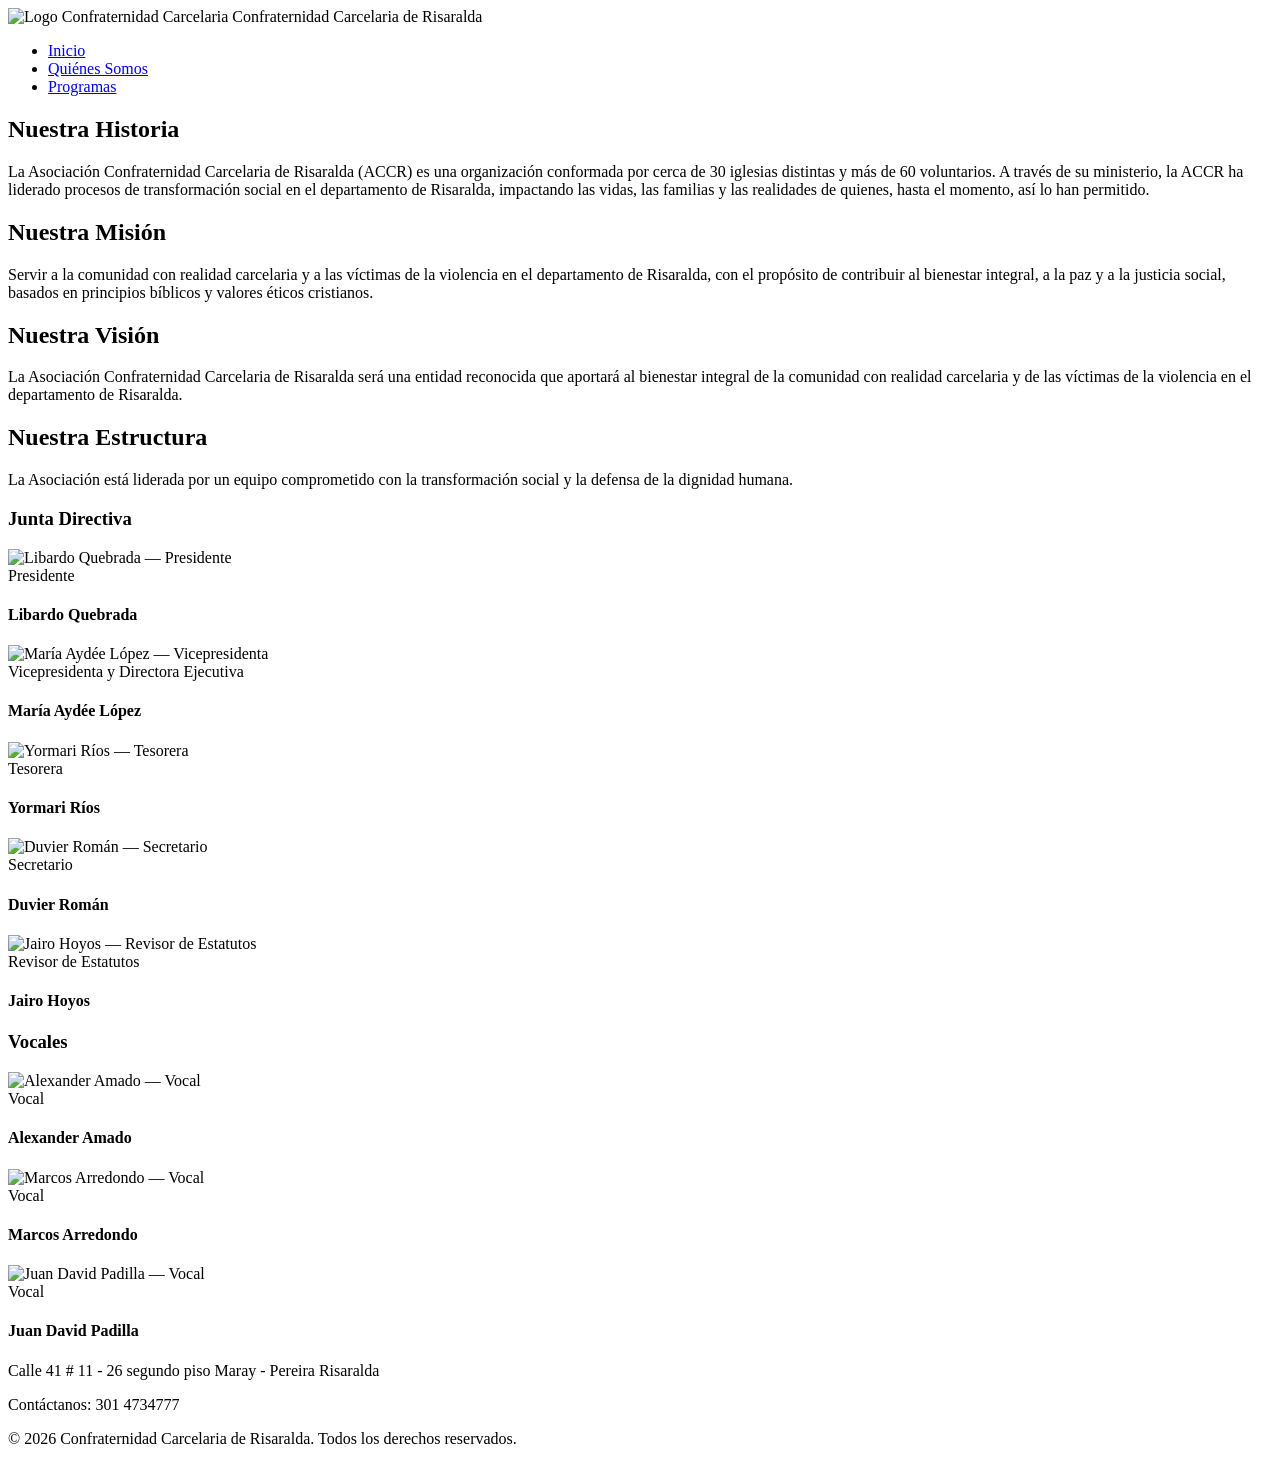
==== nosotros.html @ f4ebec33 "Renombramiento nosotros. to nosotros.html" ====
<!DOCTYPE html>
<html lang="es">
<head>
    <meta charset="UTF-8">
    <meta name="viewport" content="width=device-width, initial-scale=1.0">
    <title>Quiénes Somos | Confraternidad Carcelaria de Risaralda</title>
    <link rel="icon" href="/Multimedia/logo_sin_fondo.png">
    <link rel="stylesheet" href="/css/nosotros.css">
</head>
<body>

    <header class="main-header">
        <nav class="nav-container">
            <div class="logo">
                <img src="/Multimedia/logo_sin_fondo.png" alt="Logo Confraternidad Carcelaria" class="logo-img">
                <span>Confraternidad Carcelaria de Risaralda</span>
            </div>
            <ul class="nav-links">
                <li><a href="/html/index.html">Inicio</a></li>
                <li><a href="/html/nosotros.html">Quiénes Somos</a></li>
                <li><a href="/html/programas.html">Programas</a></li>
            </ul>
        </nav>
    </header>

    <main class="content-wrapper">

        <section class="history-section">
            <h2>Nuestra Historia</h2>
            <p>La Asociación Confraternidad Carcelaria de Risaralda (ACCR) es una organización conformada por cerca de 30 iglesias distintas y más de 60 voluntarios. A través de su ministerio, la ACCR ha liderado procesos de transformación social en el departamento de Risaralda, impactando las vidas, las familias y las realidades de quienes, hasta el momento, así lo han permitido.</p>
        </section>

        <section class="approach-section">
            <h2>Nuestra Misión</h2>
            <div class="approach-grid">
                <div class="approach-item">
                    <p>Servir a la comunidad con realidad carcelaria y a las víctimas de la violencia en el departamento de Risaralda, con el propósito de contribuir al bienestar integral, a la paz y a la justicia social, basados en principios bíblicos y valores éticos cristianos.</p>
                </div>
            </div>
        </section>

        <section class="vision">
            <h2>Nuestra Visión</h2>
            <p>La Asociación Confraternidad Carcelaria de Risaralda será una entidad reconocida que aportará al bienestar integral de la comunidad con realidad carcelaria y de las víctimas de la violencia en el departamento de Risaralda.</p>
        </section>

        <section class="structure">
            <h2>Nuestra Estructura</h2>
            <p class="structure-intro">La Asociación está liderada por un equipo comprometido con la transformación social y la defensa de la dignidad humana.</p>

            <div class="structure-group">
                <h3 class="group-label">Junta Directiva</h3>
                <div class="members-grid members-grid--main">

                    <div class="member-card member-card--featured">
                        <div class="member-photo">
                            <img src="/Multimedia/Presidente.png" alt="Libardo Quebrada — Presidente">
                        </div>
                        <div class="member-info">
                            <span class="member-role">Presidente</span>
                            <h4 class="member-name">Libardo Quebrada</h4>
                        </div>
                    </div>

                    <div class="member-card member-card--featured">
                        <div class="member-photo">
                            <img src="/Multimedia/Vicepresidente.png" alt="María Aydée López — Vicepresidenta">
                        </div>
                        <div class="member-info">
                            <span class="member-role">Vicepresidenta y Directora Ejecutiva</span>
                            <h4 class="member-name">María Aydée López</h4>
                        </div>
                    </div>

                    <div class="member-card member-card--featured">
                        <div class="member-photo">
                            <img src="/Multimedia/Tesorera.png" alt="Yormari Ríos — Tesorera">
                        </div>
                        <div class="member-info">
                            <span class="member-role">Tesorera</span>
                            <h4 class="member-name">Yormari Ríos</h4>
                        </div>
                    </div>

                    <div class="member-card member-card--featured">
                        <div class="member-photo">
                            <img src="/Multimedia/secretario.png" alt="Duvier Román — Secretario">
                        </div>
                        <div class="member-info">
                            <span class="member-role">Secretario</span>
                            <h4 class="member-name">Duvier Román</h4>
                        </div>
                    </div>

                    <div class="member-card member-card--featured">
                        <div class="member-photo">
                            <img src="/Multimedia/revisor.png" alt="Jairo Hoyos — Revisor de Estatutos">
                        </div>
                        <div class="member-info">
                            <span class="member-role">Revisor de Estatutos</span>
                            <h4 class="member-name">Jairo Hoyos</h4>
                        </div>
                    </div>

                </div>
            </div>

            <div class="structure-group">
                <h3 class="group-label">Vocales</h3>
                <div class="members-grid members-grid--vocals">

                    <div class="member-card">
                        <div class="member-photo">
                            <img src="/Multimedia/vocal1.png" alt="Alexander Amado — Vocal">
                        </div>
                        <div class="member-info">
                            <span class="member-role">Vocal</span>
                            <h4 class="member-name">Alexander Amado</h4>
                        </div>
                    </div>

                    <div class="member-card">
                        <div class="member-photo">
                            <img src="/Multimedia/vocal2.png" alt="Marcos Arredondo — Vocal">
                        </div>
                        <div class="member-info">
                            <span class="member-role">Vocal</span>
                            <h4 class="member-name">Marcos Arredondo</h4>
                        </div>
                    </div>

                    <div class="member-card">
                        <div class="member-photo">
                            <img src="/Multimedia/vocal3.png" alt="Juan David Padilla — Vocal">
                        </div>
                        <div class="member-info">
                            <span class="member-role">Vocal</span>
                            <h4 class="member-name">Juan David Padilla</h4>
                        </div>
                    </div>

                </div>
            </div>
        </section>

    </main>

    <footer class="main-footer">
        <div class="footer-content">
            <p>Calle 41 # 11 - 26 segundo piso Maray - Pereira Risaralda</p>
            <p>Contáctanos: 301 4734777</p>
            <p class="copyright">&copy; 2026 Confraternidad Carcelaria de Risaralda. Todos los derechos reservados.</p>
        </div>
    </footer>

    <script src="/JavaScript/script.js"></script>
</body>
</html>
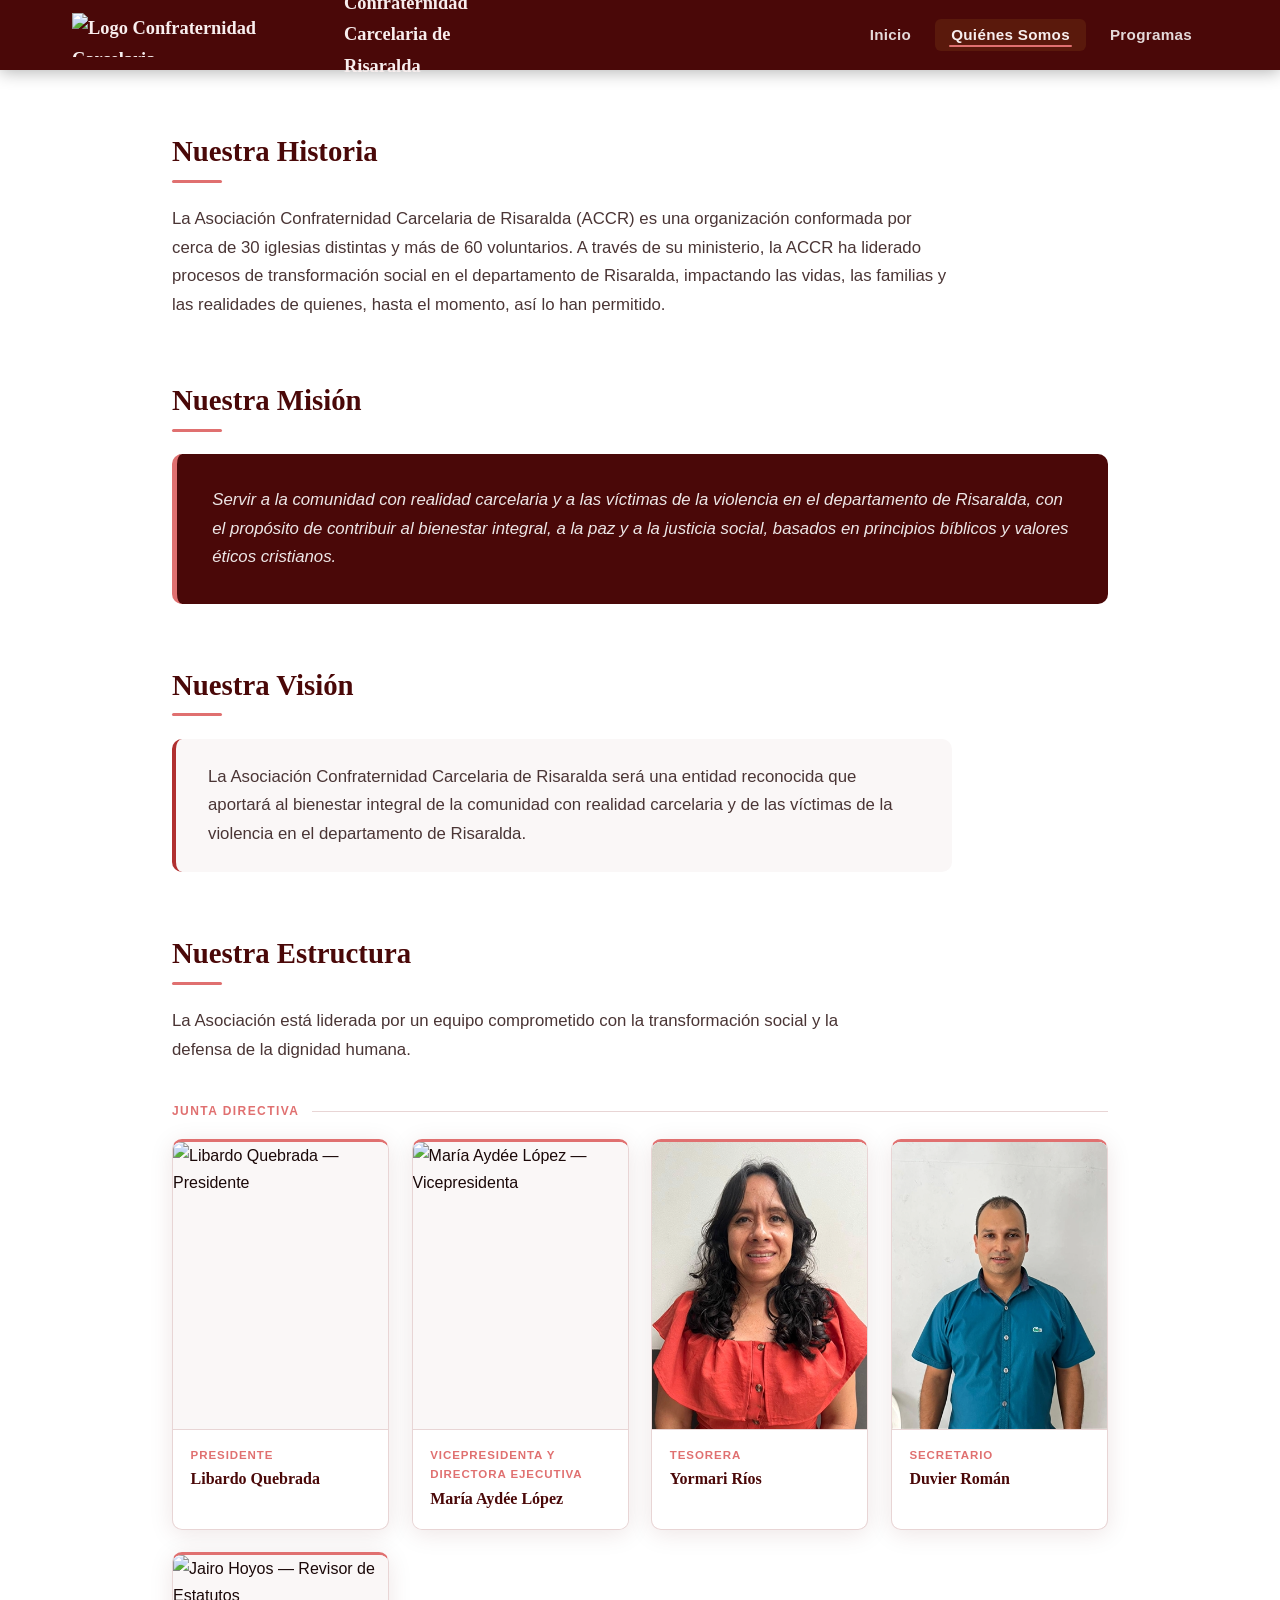
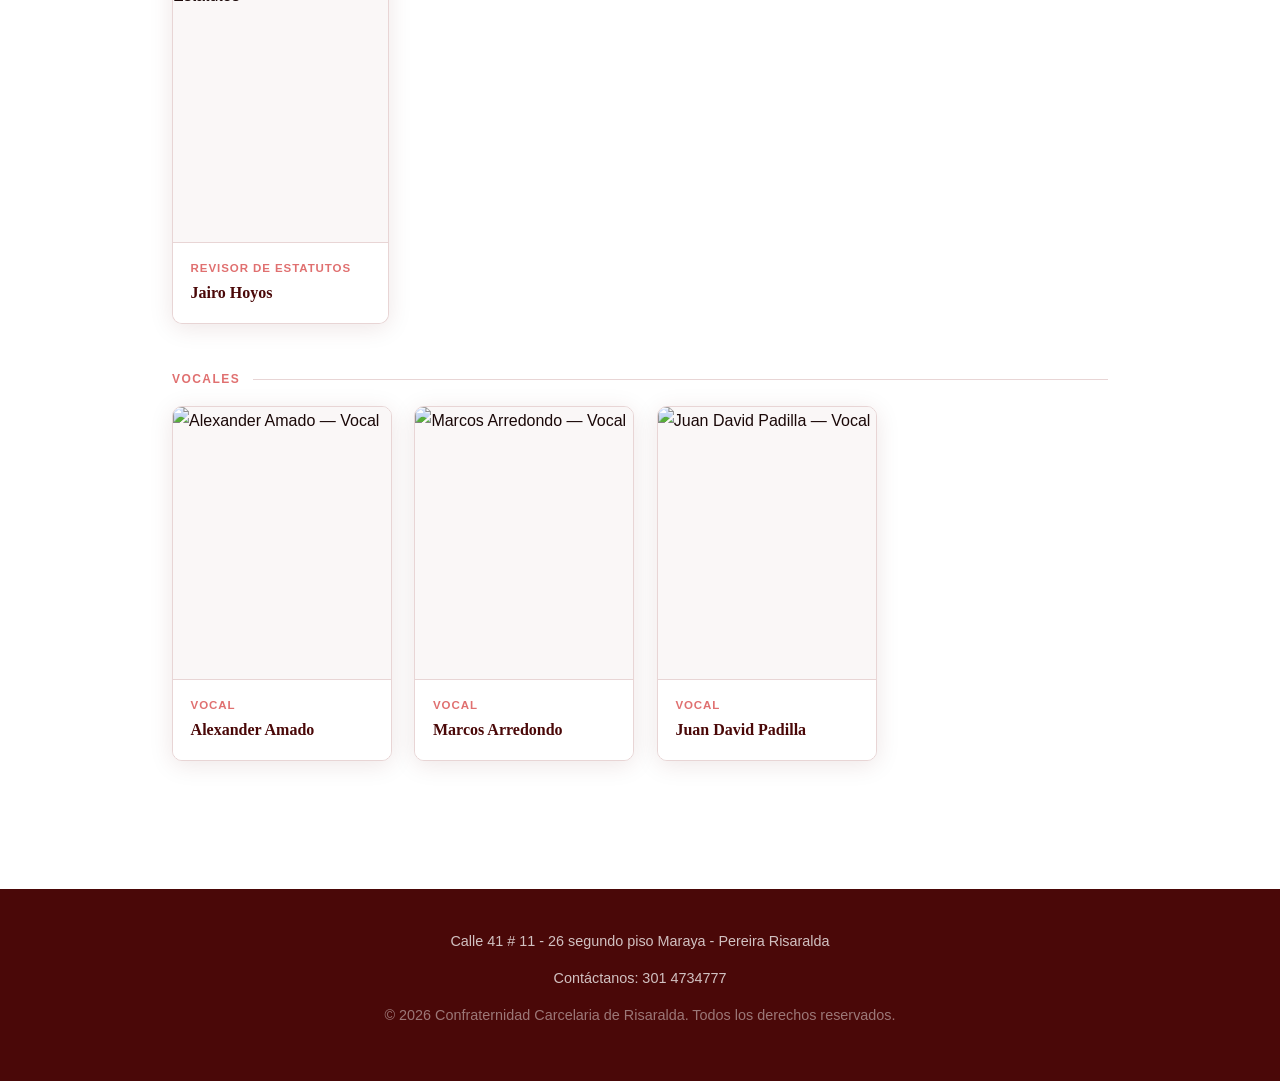
==== commit 2cb5706c: "Corrección dirección" ====
--- a/nosotros.html
+++ b/nosotros.html
@@ -4,21 +4,21 @@
     <meta charset="UTF-8">
     <meta name="viewport" content="width=device-width, initial-scale=1.0">
     <title>Quiénes Somos | Confraternidad Carcelaria de Risaralda</title>
-    <link rel="icon" href="/Multimedia/logo_sin_fondo.png">
-    <link rel="stylesheet" href="/css/nosotros.css">
+    <link rel="icon" href="logo_sin_fondo.png">
+    <link rel="stylesheet" href="nosotros.css">
 </head>
 <body>
 
     <header class="main-header">
         <nav class="nav-container">
             <div class="logo">
-                <img src="/Multimedia/logo_sin_fondo.png" alt="Logo Confraternidad Carcelaria" class="logo-img">
+                <img src="logo_sin_fondo.png" alt="Logo Confraternidad Carcelaria" class="logo-img">
                 <span>Confraternidad Carcelaria de Risaralda</span>
             </div>
             <ul class="nav-links">
-                <li><a href="/html/index.html">Inicio</a></li>
-                <li><a href="/html/nosotros.html">Quiénes Somos</a></li>
-                <li><a href="/html/programas.html">Programas</a></li>
+                <li><a href="index.html">Inicio</a></li>
+                <li><a href="nosotros.html">Quiénes Somos</a></li>
+                <li><a href="programas.html">Programas</a></li>
             </ul>
         </nav>
     </header>
@@ -54,7 +54,7 @@
 
                     <div class="member-card member-card--featured">
                         <div class="member-photo">
-                            <img src="/Multimedia/Presidente.png" alt="Libardo Quebrada — Presidente">
+                            <img src="Presidente.png" alt="Libardo Quebrada — Presidente">
                         </div>
                         <div class="member-info">
                             <span class="member-role">Presidente</span>
@@ -64,7 +64,7 @@
 
                     <div class="member-card member-card--featured">
                         <div class="member-photo">
-                            <img src="/Multimedia/Vicepresidente.png" alt="María Aydée López — Vicepresidenta">
+                            <img src="Vicepresidente.png" alt="María Aydée López — Vicepresidenta">
                         </div>
                         <div class="member-info">
                             <span class="member-role">Vicepresidenta y Directora Ejecutiva</span>
@@ -74,7 +74,7 @@
 
                     <div class="member-card member-card--featured">
                         <div class="member-photo">
-                            <img src="/Multimedia/Tesorera.png" alt="Yormari Ríos — Tesorera">
+                            <img src="Tesorera.png" alt="Yormari Ríos — Tesorera">
                         </div>
                         <div class="member-info">
                             <span class="member-role">Tesorera</span>
@@ -84,7 +84,7 @@
 
                     <div class="member-card member-card--featured">
                         <div class="member-photo">
-                            <img src="/Multimedia/secretario.png" alt="Duvier Román — Secretario">
+                            <img src="secretario.png" alt="Duvier Román — Secretario">
                         </div>
                         <div class="member-info">
                             <span class="member-role">Secretario</span>
@@ -94,7 +94,7 @@
 
                     <div class="member-card member-card--featured">
                         <div class="member-photo">
-                            <img src="/Multimedia/revisor.png" alt="Jairo Hoyos — Revisor de Estatutos">
+                            <img src="revisor.png" alt="Jairo Hoyos — Revisor de Estatutos">
                         </div>
                         <div class="member-info">
                             <span class="member-role">Revisor de Estatutos</span>
@@ -111,7 +111,7 @@
 
                     <div class="member-card">
                         <div class="member-photo">
-                            <img src="/Multimedia/vocal1.png" alt="Alexander Amado — Vocal">
+                            <img src="vocal1.png" alt="Alexander Amado — Vocal">
                         </div>
                         <div class="member-info">
                             <span class="member-role">Vocal</span>
@@ -121,7 +121,7 @@
 
                     <div class="member-card">
                         <div class="member-photo">
-                            <img src="/Multimedia/vocal2.png" alt="Marcos Arredondo — Vocal">
+                            <img src="vocal2.png" alt="Marcos Arredondo — Vocal">
                         </div>
                         <div class="member-info">
                             <span class="member-role">Vocal</span>
@@ -131,7 +131,7 @@
 
                     <div class="member-card">
                         <div class="member-photo">
-                            <img src="/Multimedia/vocal3.png" alt="Juan David Padilla — Vocal">
+                            <img src="vocal3.png" alt="Juan David Padilla — Vocal">
                         </div>
                         <div class="member-info">
                             <span class="member-role">Vocal</span>
@@ -147,12 +147,12 @@
 
     <footer class="main-footer">
         <div class="footer-content">
-            <p>Calle 41 # 11 - 26 segundo piso Maray - Pereira Risaralda</p>
+            <p>Calle 41 # 11 - 26 segundo piso Maraya - Pereira Risaralda</p>
             <p>Contáctanos: 301 4734777</p>
             <p class="copyright">&copy; 2026 Confraternidad Carcelaria de Risaralda. Todos los derechos reservados.</p>
         </div>
     </footer>
 
-    <script src="/JavaScript/script.js"></script>
+    <script src="script.js"></script>
 </body>
 </html>
--- a/nosotros.css
+++ b/nosotros.css
@@ -0,0 +1,320 @@
+/* ============================================================
+   nosotros.css — Página Quiénes Somos
+   Confraternidad Carcelaria de Risaralda
+   ============================================================ */
+
+@import url('https://fonts.googleapis.com/css2?family=Playfair+Display:wght@600;700&family=Source+Sans+3:wght@300;400;600&display=swap');
+
+/* ── Variables ─────────────────────────────────────────────── */
+:root {
+    --rojo-oscuro:  #4a0808;
+    --rojo-medio:   #7a1010;
+    --rojo-claro:   #b03030;
+    --salmon:       #e07070;
+    --crema:        #f8eeee;
+    --blanco:       #ffffff;
+    --fondo-claro:  #faf7f7;
+    --texto-suave:  #4a3535;
+    --borde:        #e8d5d5;
+    --texto-oscuro: #1a0808;
+
+    --fuente-titulo: 'Playfair Display', Georgia, serif;
+    --fuente-cuerpo: 'Source Sans 3', Arial, sans-serif;
+
+    --sombra-card:  0 4px 24px rgba(92,10,10,0.10);
+    --sombra-hover: 0 8px 32px rgba(92,10,10,0.20);
+    --radio:        10px;
+    --transicion:   all 0.28s ease;
+}
+
+/* ── Reset y base ───────────────────────────────────────────── */
+*, *::before, *::after { box-sizing: border-box; margin: 0; padding: 0; }
+html { scroll-behavior: smooth; }
+body {
+    font-family: var(--fuente-cuerpo);
+    font-size: 1rem;
+    line-height: 1.7;
+    color: var(--texto-oscuro);
+    background: var(--blanco);
+}
+h1, h2, h3, h4 { font-family: var(--fuente-titulo); line-height: 1.25; color: var(--rojo-oscuro); }
+a { color: var(--rojo-claro); text-decoration: none; transition: var(--transicion); }
+a:hover { color: var(--salmon); }
+img { max-width: 100%; height: auto; display: block; }
+
+/* ── Header ─────────────────────────────────────────────────── */
+.main-header {
+    background: var(--rojo-oscuro);
+    position: sticky;
+    top: 0;
+    z-index: 100;
+    box-shadow: 0 2px 16px rgba(0,0,0,0.3);
+}
+.nav-container {
+    max-width: 1200px;
+    margin: 0 auto;
+    padding: 0 2rem;
+    display: flex;
+    align-items: center;
+    justify-content: space-between;
+    height: 70px;
+}
+.logo {
+    display: flex;
+    align-items: center;
+    gap: 0.75rem;
+    font-family: var(--fuente-titulo);
+    font-size: 1.15rem;
+    font-weight: 700;
+    color: var(--crema);
+    max-width: 260px;
+}
+.logo-img {
+    height: 44px;
+    width: auto;
+    object-fit: contain;
+    flex-shrink: 0;
+}
+
+
+
+
+
+.nav-links { list-style: none; display: flex; gap: 0.5rem; }
+.nav-links a {
+    color: rgba(255,255,255,0.85);
+    font-size: 0.95rem;
+    font-weight: 600;
+    padding: 0.45rem 1rem;
+    border-radius: 6px;
+    letter-spacing: 0.02em;
+    transition: var(--transicion);
+    position: relative;
+}
+.nav-links a::after {
+    content: '';
+    position: absolute;
+    bottom: 4px; left: 50%; right: 50%;
+    height: 2px;
+    background: var(--salmon);
+    transition: var(--transicion);
+    border-radius: 2px;
+}
+.nav-links a:hover,
+.nav-links a.active { color: var(--crema); background: rgba(200,150,42,0.12); }
+.nav-links a:hover::after,
+.nav-links a.active::after { left: 14px; right: 14px; }
+
+/* ── Banner superior de página interna ─────────────────────── */
+.page-banner {
+    background: linear-gradient(135deg, var(--rojo-oscuro) 0%, var(--rojo-medio) 100%);
+    padding: 3.5rem 2rem;
+    text-align: center;
+}
+.page-banner h1 {
+    color: var(--blanco);
+    font-size: clamp(1.8rem, 4vw, 2.8rem);
+}
+.page-banner h1::after {
+    content: '';
+    display: block;
+    width: 60px; height: 4px;
+    background: var(--salmon);
+    margin: 0.75rem auto 0;
+    border-radius: 2px;
+}
+
+/* ── Contenido principal ────────────────────────────────────── */
+.content-wrapper {
+    max-width: 1000px;
+    margin: 0 auto;
+    padding: 4rem 2rem;
+}
+
+/* ── Secciones genéricas ────────────────────────────────────── */
+.history-section,
+.approach-section,
+.vision,
+.structure {
+    margin-bottom: 4rem;
+}
+
+.history-section h2,
+.approach-section h2,
+.vision h2,
+.structure h2 {
+    font-size: 1.8rem;
+    color: var(--rojo-oscuro);
+}
+.history-section h2::after,
+.approach-section h2::after,
+.vision h2::after,
+.structure h2::after {
+    content: '';
+    display: block;
+    width: 50px; height: 3px;
+    background: var(--salmon);
+    margin: 0.6rem 0 1.4rem;
+    border-radius: 2px;
+}
+
+.history-section p,
+.vision p {
+    font-size: 1.05rem;
+    color: var(--texto-suave);
+    max-width: 780px;
+}
+
+/* ── Misión ─────────────────────────────────────────────────── */
+.approach-grid {
+    background: var(--rojo-oscuro);
+    border-radius: var(--radio);
+    padding: 2rem 2.2rem;
+    border-left: 5px solid var(--salmon);
+}
+.approach-item p {
+    color: rgba(255,255,255,0.9);
+    font-size: 1.05rem;
+    font-style: italic;
+}
+
+/* ── Visión: caja destacada ─────────────────────────────────── */
+.vision p {
+    background: var(--fondo-claro);
+    border-radius: var(--radio);
+    padding: 1.5rem 2rem;
+    border-left: 4px solid var(--rojo-claro);
+    font-size: 1.05rem;
+    color: var(--texto-suave);
+}
+
+/* ── Estructura organizacional ──────────────────────────────── */
+.structure-intro {
+    font-size: 1.05rem;
+    color: var(--texto-suave);
+    margin-bottom: 2.5rem;
+    max-width: 680px;
+}
+
+.structure-group {
+    margin-bottom: 3rem;
+}
+
+.group-label {
+    font-family: var(--fuente-cuerpo);
+    font-size: 0.75rem;
+    font-weight: 600;
+    text-transform: uppercase;
+    letter-spacing: 0.12em;
+    color: var(--salmon);
+    margin-bottom: 1.2rem;
+    display: flex;
+    align-items: center;
+    gap: 0.8rem;
+}
+.group-label::after {
+    content: '';
+    flex: 1;
+    height: 1px;
+    background: var(--borde);
+}
+
+.members-grid {
+    display: grid;
+    gap: 1.4rem;
+}
+.members-grid--main {
+    grid-template-columns: repeat(auto-fill, minmax(180px, 1fr));
+}
+.members-grid--vocals {
+    grid-template-columns: repeat(3, minmax(150px, 220px));
+}
+
+.member-card {
+    background: var(--blanco);
+    border-radius: var(--radio);
+    overflow: hidden;
+    box-shadow: var(--sombra-card);
+    border: 1px solid var(--borde);
+    transition: var(--transicion);
+    display: flex;
+    flex-direction: column;
+}
+.member-card:hover {
+    box-shadow: var(--sombra-hover);
+    transform: translateY(-5px);
+    border-color: rgba(200,150,42,0.35);
+}
+
+.member-photo {
+    position: relative;
+    overflow: hidden;
+    background: var(--fondo-claro);
+    aspect-ratio: 4 / 5;
+}
+.member-photo img {
+    width: 100%;
+    height: 100%;
+    object-fit: cover;
+    object-position: top center;
+    transition: transform 0.4s ease;
+}
+.member-card:hover .member-photo img {
+    transform: scale(1.04);
+}
+
+.member-card--featured {
+    border-top: 3px solid var(--salmon);
+}
+.member-card--featured .member-photo {
+    aspect-ratio: 3 / 4;
+}
+
+.member-info {
+    padding: 1rem 1.1rem 1.2rem;
+    border-top: 1px solid var(--borde);
+    background: var(--blanco);
+}
+.member-role {
+    display: block;
+    font-size: 0.72rem;
+    font-weight: 600;
+    text-transform: uppercase;
+    letter-spacing: 0.08em;
+    color: var(--salmon);
+    margin-bottom: 0.25rem;
+}
+.member-name {
+    font-family: var(--fuente-titulo);
+    font-size: 1rem;
+    color: var(--rojo-oscuro);
+    font-weight: 600;
+    line-height: 1.3;
+}
+
+/* ── Footer ─────────────────────────────────────────────────── */
+.main-footer {
+    background: var(--rojo-oscuro);
+    color: rgba(255,255,255,0.75);
+    padding: 2.5rem 2rem;
+    text-align: center;
+}
+.footer-content { max-width: 900px; margin: 0 auto; }
+.footer-content p { font-size: 0.9rem; margin-bottom: 0.8rem; }
+.social-links { margin-bottom: 1rem; }
+.social-links a { color: var(--crema); font-size: 0.9rem; font-weight: 600; letter-spacing: 0.04em; }
+.social-links a:hover { color: var(--blanco); }
+.copyright { font-size: 0.8rem; color: rgba(255,255,255,0.45); margin-top: 0.5rem; }
+
+/* ── Responsive ─────────────────────────────────────────────── */
+
+@media (max-width: 480px) {
+    .members-grid { grid-template-columns: 1fr; }
+}
+@media (max-width: 768px) {
+    .nav-container { flex-direction: column; height: auto; padding: 1rem; gap: 0.8rem; }
+    .logo { font-size: 1rem; max-width: 100%; }
+    .logo-img { height: 36px; }
+    .nav-links { flex-wrap: wrap; justify-content: center; gap: 0.3rem; }
+    .members-grid { grid-template-columns: repeat(2, 1fr); }
+}
